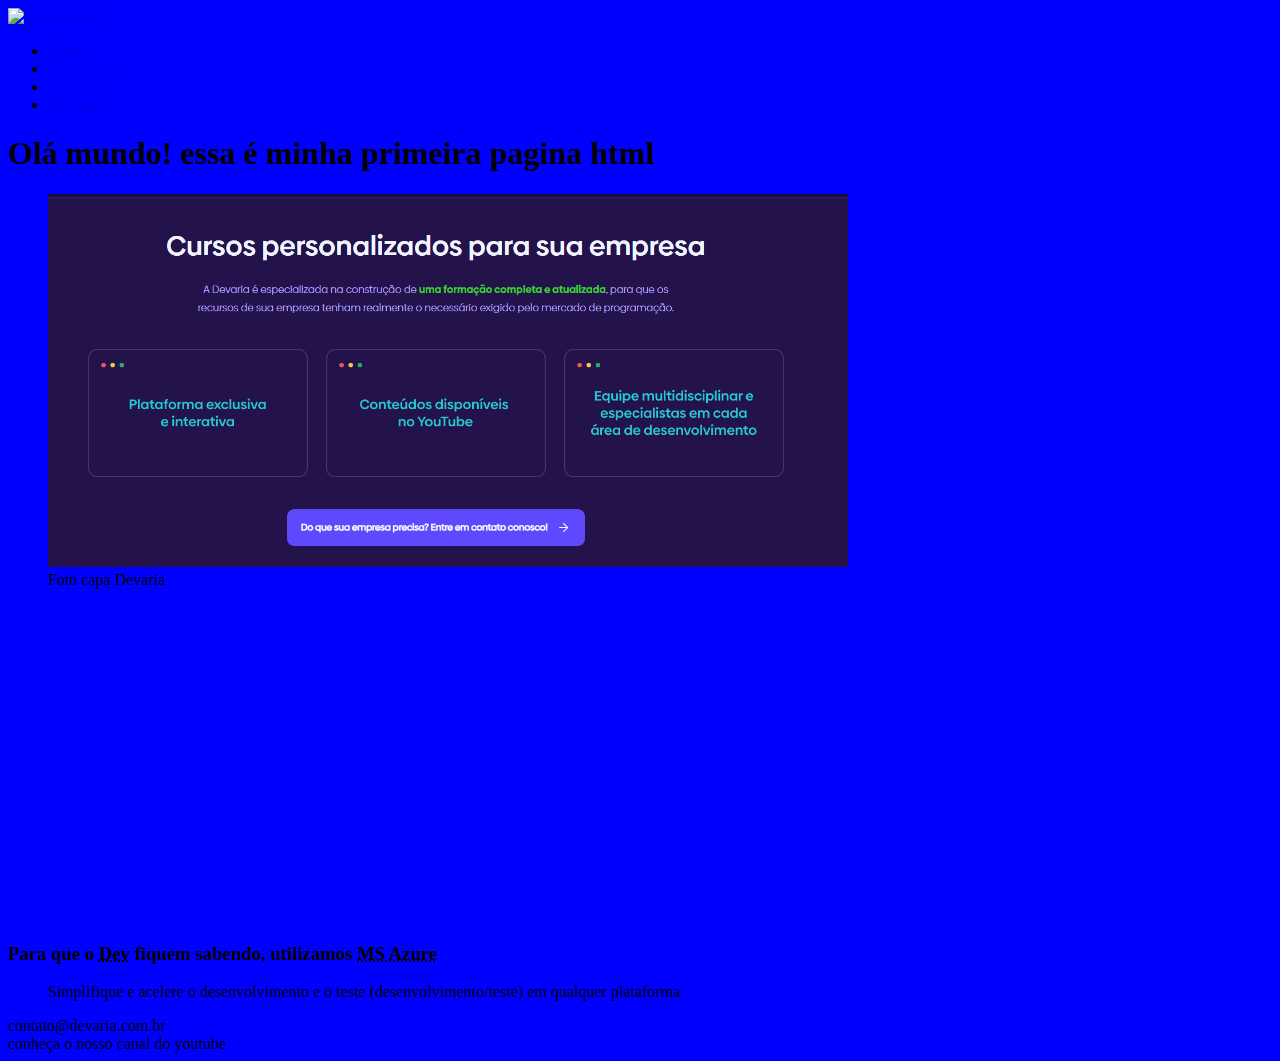
==== index.html @ 151c83bf "update" ====
<!DOCTYPE html>
<html lang="pt-br">

<head>
    <meta charset="utf-8">
    <meta name="description">
    <meta content="A devaria é uma formação para pessoas que não possuem conhecimento em programação e quem se tornar programadores.">
    <meta name="keywords" content="devaria,programação,aulas ao vivo, desenvolvimento de sistemas">
    <meta name="author" content="matheus">
    <meta http-equiv="refresh" content="300">
    <title> Olá Mundo! </title>
    <meta name="viewport" content="width=device-width, initial-scale=1.0">
    <link rel="stylesheet" href="public\css\header.css">
    <link rel="stylesheet" href="public\css\index.css">
    <link rel="stylesheet" href="public\css\devaria.css">
    <link rel="stylesheet" href="public\css\footer.css">
</head>

<body>
    <header>
       <a href="index.html">
           <img src="C:\Users\Matheus\Documents\GitHub\curso-frontend-devaria\public\fotos\logodevaria.svg" alt="logo devaria">
       </a>
        <nav>
            <ul>
                <li><a href="index.html"> Home </a></li>
                <li><a href="professores.html">Professores </a></li>
                <li><a href="conosco.html"> Conosco</a></li>
                <li><a href="devstars.html"> DevStars</a></li>
            </ul>
        </nav>
    </header>
    <main>
        <h1 class="title"> Olá mundo! essa é minha primeira pagina html</h1>
        <section>
            <figure>
                <img src="public/fotos/fotoindex.png" width="800" alt="devaria ola mundo">
                <figcaption> Foto capa Devaria</figcaption>
            </figure>

        </section>
        <section>
            <div>
                <iframe width="560" height="315" src="https://www.youtube.com/embed/6hMDY6IymLg"
                    title="YouTube video player" frameborder="0"
                    allow="accelerometer; autoplay; clipboard-write; encrypted-media; gyroscope; picture-in-picture"
                    allowfullscreen></iframe>
            </div>
        </section>
        <section>
            <h3> Para que o <abbr title="Developers">Dev</abbr> fiquem sabendo, utilizamos <abbr
                    title="microsoft azure">MS Azure</abbr> </h3>
            <blockquote cite="https://azure.microsoft.com/pt-br/solutions/"> Simplifique e acelere o desenvolvimento e o
                teste (desenvolvimento/teste) em qualquer plataforma </blockquote>
        </section>
    </main>
    <footer>
        <section>
            <span>contato@devaria.com.br</span> <br>
            <span>conheça o nosso canal do youtube</span>
        </section>
    </footer>
</body>

</html>
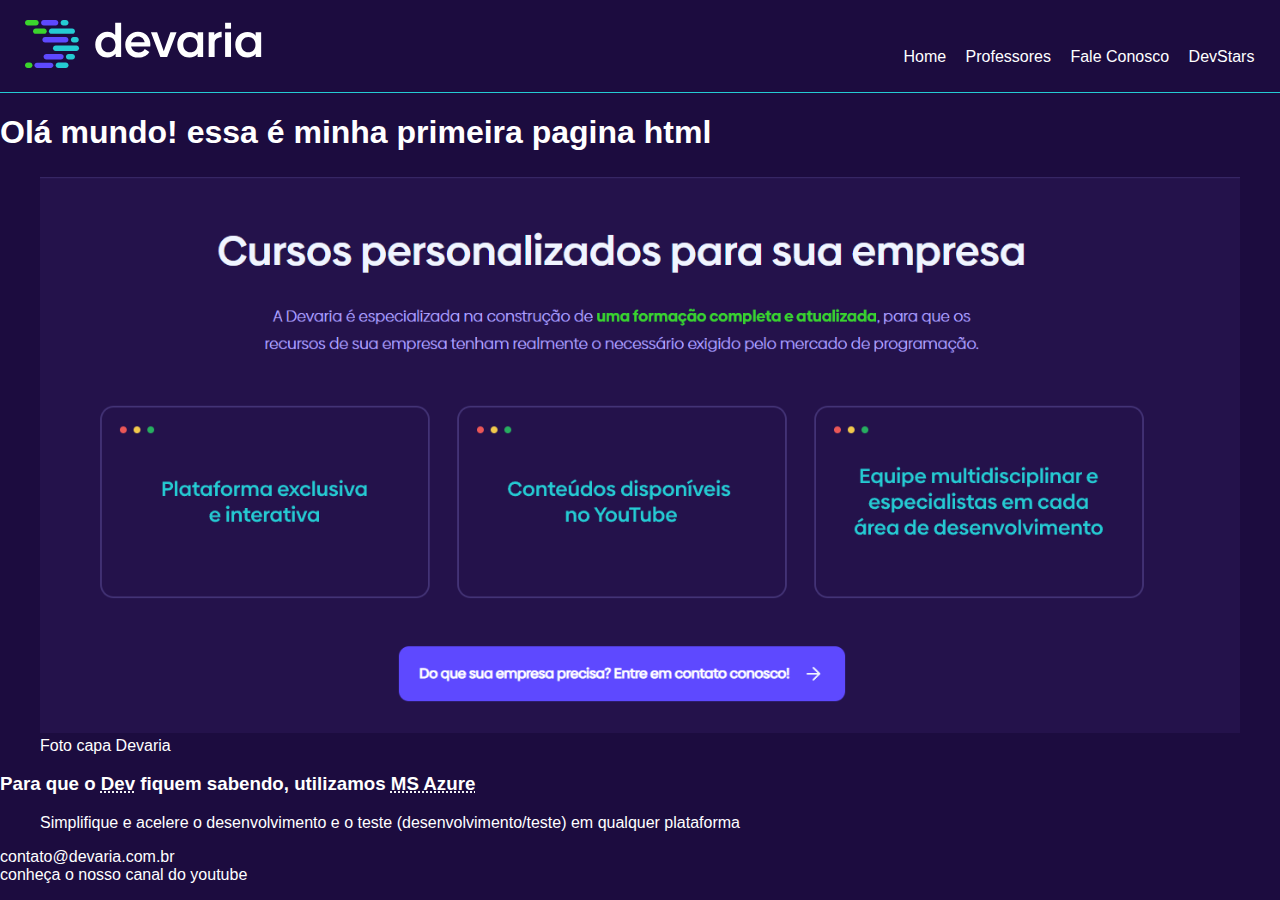
==== commit 6b15a269: "updates" ====
--- a/index.html
+++ b/index.html
@@ -18,34 +18,26 @@
 
 <body>
     <header>
-       <a href="index.html">
-           <img src="C:\Users\Matheus\Documents\GitHub\curso-frontend-devaria\public\fotos\logodevaria.svg" alt="logo devaria">
+       <a  href="index.html" class="link-logo">
+           <img src="public/fotos/logodevaria.svg" alt="logo devaria">
        </a>
-        <nav>
+        <nav class="menu">
             <ul>
                 <li><a href="index.html"> Home </a></li>
                 <li><a href="professores.html">Professores </a></li>
-                <li><a href="conosco.html"> Conosco</a></li>
+                <li><a href="conosco.html"> Fale Conosco</a></li>
                 <li><a href="devstars.html"> DevStars</a></li>
             </ul>
         </nav>
     </header>
     <main>
         <h1 class="title"> Olá mundo! essa é minha primeira pagina html</h1>
-        <section>
+        <section class="cover-container">
             <figure>
                 <img src="public/fotos/fotoindex.png" width="800" alt="devaria ola mundo">
                 <figcaption> Foto capa Devaria</figcaption>
             </figure>
 
-        </section>
-        <section>
-            <div>
-                <iframe width="560" height="315" src="https://www.youtube.com/embed/6hMDY6IymLg"
-                    title="YouTube video player" frameborder="0"
-                    allow="accelerometer; autoplay; clipboard-write; encrypted-media; gyroscope; picture-in-picture"
-                    allowfullscreen></iframe>
-            </div>
         </section>
         <section>
             <h3> Para que o <abbr title="Developers">Dev</abbr> fiquem sabendo, utilizamos <abbr
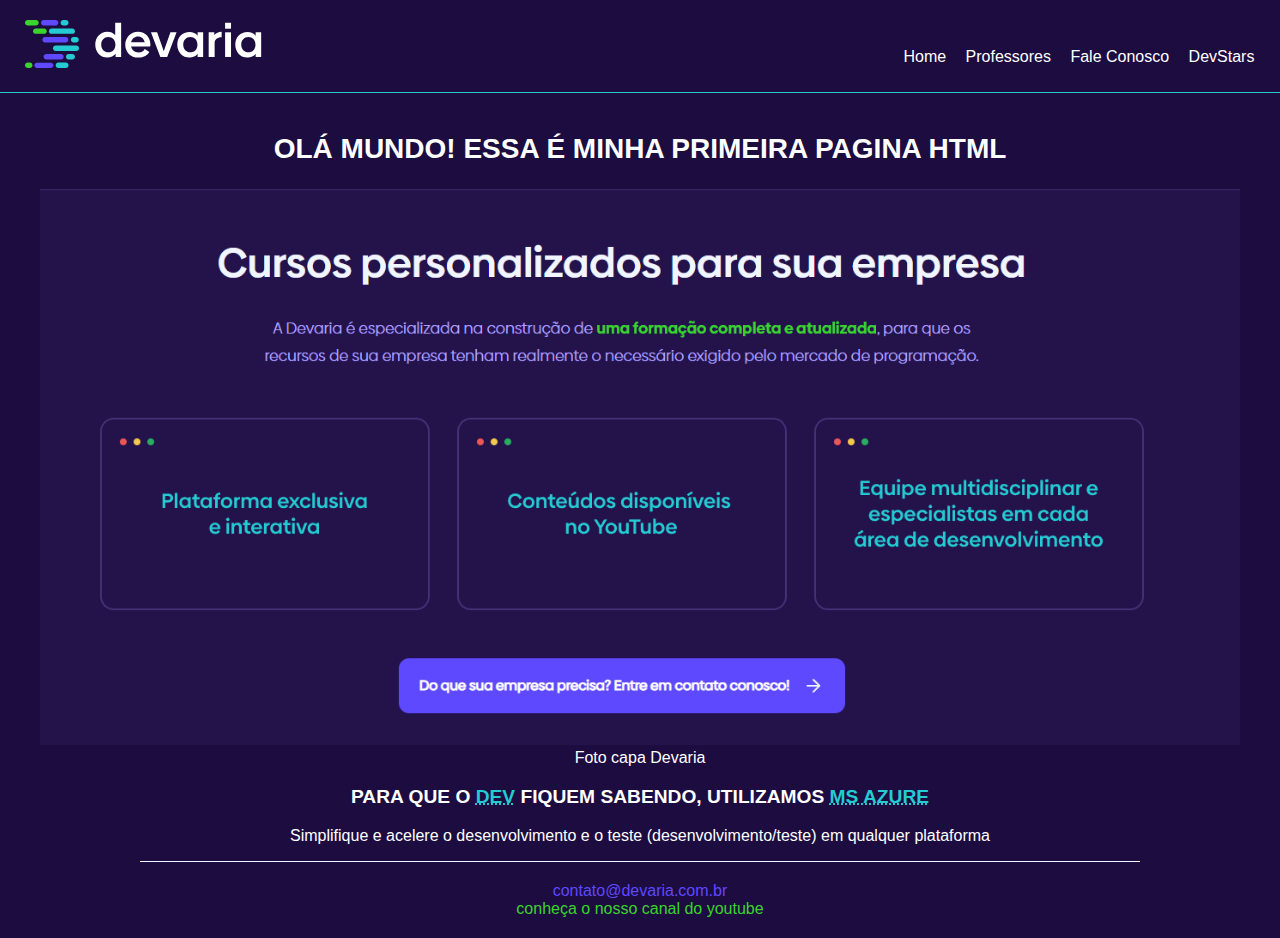
==== commit 8c9e7137: "update" ====
--- a/index.html
+++ b/index.html
@@ -25,7 +25,7 @@
             <ul>
                 <li><a href="index.html"> Home </a></li>
                 <li><a href="professores.html">Professores </a></li>
-                <li><a href="conosco.html"> Fale Conosco</a></li>
+                <li><a href="faleconosco.html"> Fale Conosco</a></li>
                 <li><a href="devstars.html"> DevStars</a></li>
             </ul>
         </nav>
@@ -40,7 +40,7 @@
 
         </section>
         <section>
-            <h3> Para que o <abbr title="Developers">Dev</abbr> fiquem sabendo, utilizamos <abbr
+            <h3 class="title"> Para que o <abbr title="Developers">Dev</abbr> fiquem sabendo, utilizamos <abbr
                     title="microsoft azure">MS Azure</abbr> </h3>
             <blockquote cite="https://azure.microsoft.com/pt-br/solutions/"> Simplifique e acelere o desenvolvimento e o
                 teste (desenvolvimento/teste) em qualquer plataforma </blockquote>
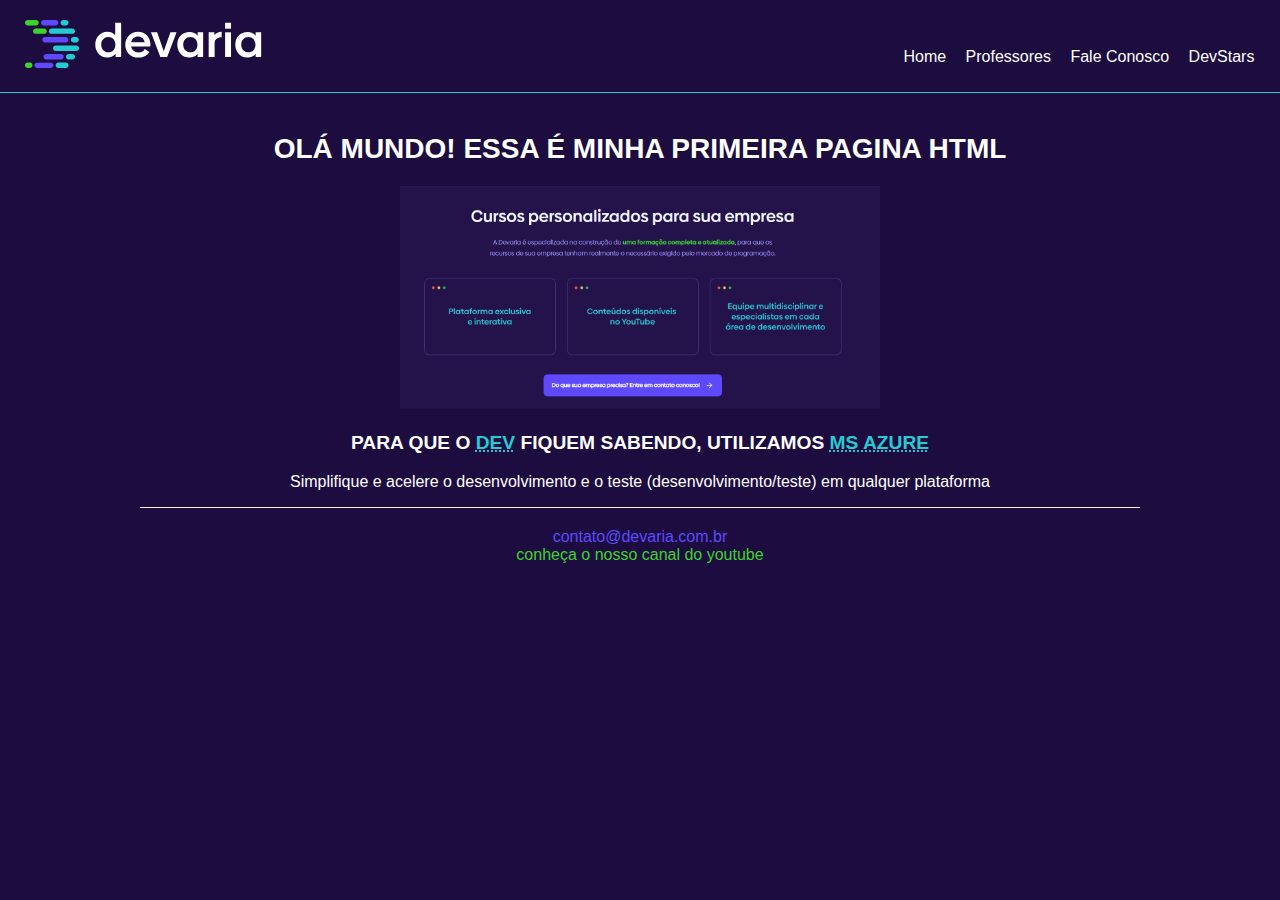
==== commit e84f4a89: "update" ====
--- a/index.html
+++ b/index.html
@@ -35,7 +35,6 @@
         <section class="cover-container">
             <figure>
                 <img src="public/fotos/fotoindex.png" width="800" alt="devaria ola mundo">
-                <figcaption> Foto capa Devaria</figcaption>
             </figure>
 
         </section>
